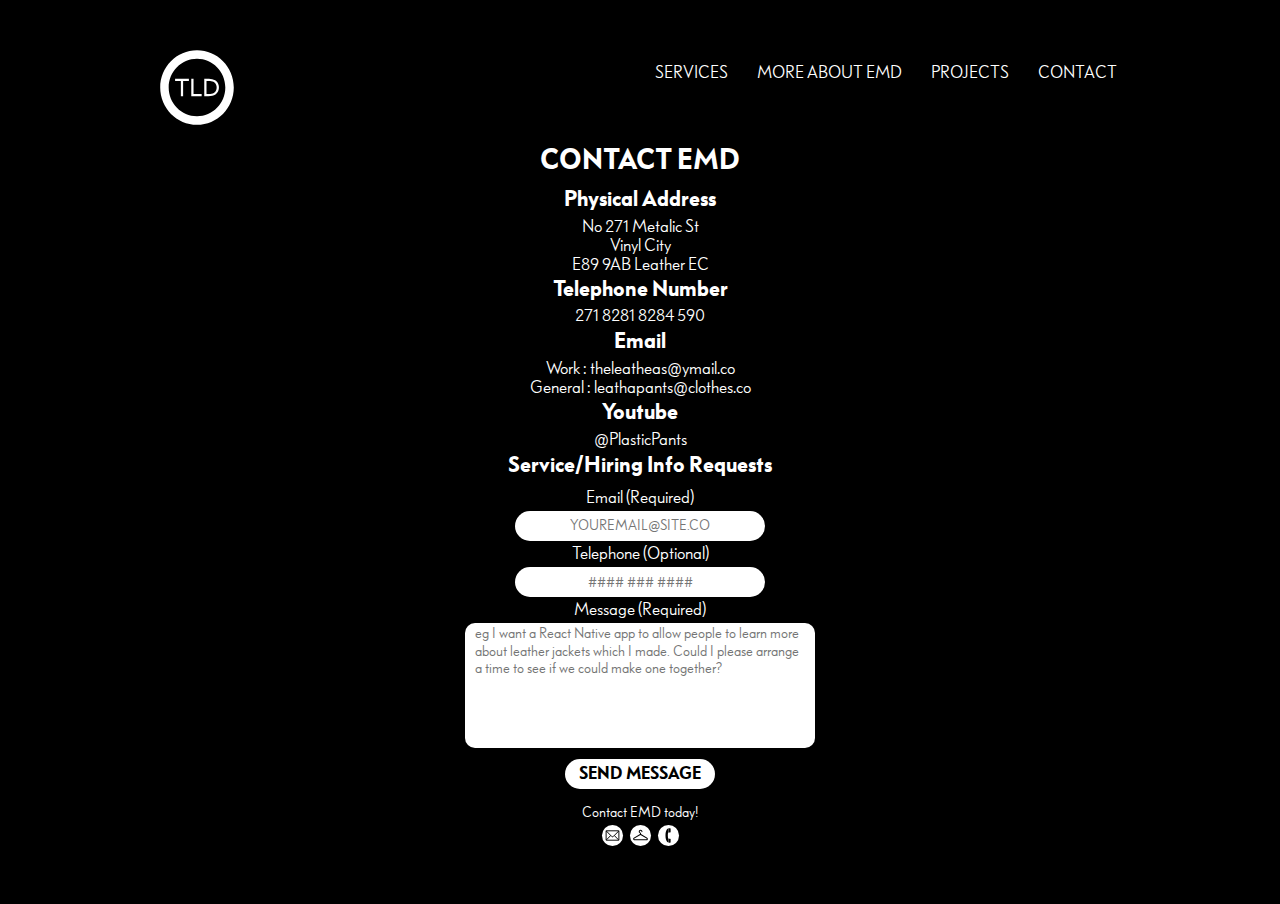
==== contact.html @ bcce0c83 "Created portfolio site" ====
<!DOCTYPE html>
<html lang='en-GB'>
    <head>
        <title>Contact TheLeathers Design</title>
        <meta charset='UTF-8'>
        <meta name='viewport' content='width=device-width, initial-scale=1.0'>
        <link rel='shortcut icon' href='favicon.ico'>
        <link rel='stylesheet' href='css/NuNormalise.css'>
        <link rel='stylesheet' href='css/style.production.css'>
    </head>
    <body>
        <header class='pageheader'>
            <div class='headerpart1 pageheaderitem'>
                <!--Open Source SVG Placeholder Icon-->
                <a href='index.html'><img height='75' src='img/logofake.svg' alt='TheLeathers Company Logo' class='pvclogo'></a>
            </div>
            <!--Key Site Links-->
            <nav class='headerpart2 pageheaderitem'>
                <ul class='horizontalheaderlist' role='menubar'>
                    <li role='presentation'>
                        <a class='plainlink' href='index.html' role='menuitem'>&nbsp;SERVICES&nbsp;</a>
                    </li>
                    <li role='presentation'>
                        <a class='plainlink' href='about.html' role='menuitem'>&nbsp;MORE ABOUT EMD&nbsp;</a>
                    </li>
                    <li role='presentation'>
                        <a class='plainlink' href='work.html' role='menuitem'>&nbsp;PROJECTS&nbsp;</a>
                    </li>
                    <li role='presentation'>
                        <a class='plainlink' href='contact.html' role='menuitem'>&nbsp;CONTACT&nbsp;</a>
                    </li>
                </ul>
            </nav>
        </header>
        <main class='forcecentrealign'>
            <h1 class='bighead'>
                Contact EMD
            </h1>
            <!--Contact Information-->
            <section class='contactsection'>
                <h2 class='smallhead'>
                    Physical Address
                </h2>
                <p class='basictext'>
                    No 271 Metalic St<br>
                    Vinyl City<br>
                    E89 9AB Leather EC
                </p>
                <h2 class='smallhead'>
                    Telephone Number 
                </h2>
                <a class='plainlink' href='tel:+27182818284590'>&nbsp;271 8281 8284 590&nbsp;</a>
                <h2 class='smallhead'>
                    Email 
                </h2>
                <a class='plainlink' href='mailto:info@p.vc?subject=Enquiry'>&nbsp;Work : theleatheas@ymail.co&nbsp;</a>
                <br>
                <a class='plainlink' href='mailto:info@p.vc?subject=Enquiry'>&nbsp;General : leathapants@clothes.co&nbsp;</a>
                <!--Call To Action Link Under Here-->
                <h2 class='smallhead'>
                    Youtube
                </h2>
                <a class='plainlink' href='https://youtube.com/@plasticpants'>&nbsp;@PlasticPants&nbsp;</a>
            </section>
            <!--Move To Right Of Page With CSS Grid?-->
            <section class='formsection'>
                <h2 class='smallhead'>
                    Service/Hiring Info Requests
                </h2>
                <!--Form For Users To Contact From Site-->
                <form action='' method='post'>
                    <label class='basicformlabel' for='qemail'>Email (Required) <br></label>
                    <input type='email' 
                           class='genericinput'
                           id='qemail' 
                           name='useremail' 
                           placeholder='YOUREMAIL@SITE.CO'
                           required>
                    <br>
                    <!--Accept International Telephones (Do Not Restrict)-->
                    <label class='basicformlabel' for='qtel'>Telephone (Optional) <br></label>
                    <input type='tel' 
                           class='genericinput'
                           id='qtel' 
                           name='usertel' 
                           placeholder='#### ### ####'>
                    <br>
                    <label class='basicformlabel' for='qmsg'>Message (Required) <br></label>
                    <textarea
                        class='generictextarea'
                        id='qmsg' 
                        name='usermsg'
                        placeholder='eg I want a React Native app to allow people to learn more about leather jackets which I made. Could I please arrange a time to see if we could make one together?'
                        maxlength='1000'
                        required></textarea>
                    <br>
                    <input class='genericbutton' type='submit' value='SEND MESSAGE'>
                </form>
            </section>
        </main>
        <footer>
            <!--I do not use social media so I added SVGs for fake shop websites.-->
            <p class='footerlabel'>
                Contact EMD today!
            </p>
            <div class='siteicons'>
                <a href='mailto:theleatheas@ymail.co?subject=Enquiry'><img height='25' class='clogo' src='img/envelope.svg' alt='TrueSend.gold logo'></a>
                <a href='https://duck.co' target='_blank'><img height='25' class='clogo' src='img/hook.svg' alt='NuShop.it logo'></a>
                <a href='tel:+27182818284590'><img height='25' class='clogo' src='img/phone.svg' alt='PhoneFingers.co logo'></a>
            </div>
        </footer>
        <!--<script src="js/tota11y.min.js"></script>-->
    </body>
</html>
---- css/NuNormalise.css ----
/*! normalize.css v8.0.1 | MIT License | github.com/necolas/normalize.css */

/* Document
   ========================================================================== */

/**
 * 1. Correct the line height in all browsers.
 * 2. Prevent adjustments of font size after orientation changes in iOS.
 */

html {
  line-height: 1.15; /* 1 */
  -webkit-text-size-adjust: 100%; /* 2 */
}

/* Sections
   ========================================================================== */

/**
 * Remove the margin in all browsers.
 */

body {
  margin: 0;
}

/**
 * Render the `main` element consistently in IE.
 */

main {
  display: block;
}

/**
 * Correct the font size and margin on `h1` elements within `section` and
 * `article` contexts in Chrome, Firefox, and Safari.
 */

h1 {
  font-size: 2em;
  margin: 0.67em 0;
}

/* Grouping content
   ========================================================================== */

/**
 * 1. Add the correct box sizing in Firefox.
 * 2. Show the overflow in Edge and IE.
 */

hr {
  box-sizing: content-box; /* 1 */
  height: 0; /* 1 */
  overflow: visible; /* 2 */
}

/**
 * 1. Correct the inheritance and scaling of font size in all browsers.
 * 2. Correct the odd `em` font sizing in all browsers.
 */

pre {
  font-family: monospace, monospace; /* 1 */
  font-size: 1em; /* 2 */
}

/* Text-level semantics
   ========================================================================== */

/**
 * Remove the gray background on active links in IE 10.
 */

a {
  background-color: transparent;
}

/**
 * 1. Remove the bottom border in Chrome 57-
 * 2. Add the correct text decoration in Chrome, Edge, IE, Opera, and Safari.
 */

abbr[title] {
  border-bottom: none; /* 1 */
  text-decoration: underline; /* 2 */
  text-decoration: underline dotted; /* 2 */
}

/**
 * Add the correct font weight in Chrome, Edge, and Safari.
 */

b,
strong {
  font-weight: bolder;
}

/**
 * 1. Correct the inheritance and scaling of font size in all browsers.
 * 2. Correct the odd `em` font sizing in all browsers.
 */

code,
kbd,
samp {
  font-family: monospace, monospace; /* 1 */
  font-size: 1em; /* 2 */
}

/**
 * Add the correct font size in all browsers.
 */

small {
  font-size: 80%;
}

/**
 * Prevent `sub` and `sup` elements from affecting the line height in
 * all browsers.
 */

sub,
sup {
  font-size: 75%;
  line-height: 0;
  position: relative;
  vertical-align: baseline;
}

sub {
  bottom: -0.25em;
}

sup {
  top: -0.5em;
}

/* Embedded content
   ========================================================================== */

/**
 * Remove the border on images inside links in IE 10.
 */

img {
  border-style: none;
}

/* Forms
   ========================================================================== */

/**
 * 1. Change the font styles in all browsers.
 * 2. Remove the margin in Firefox and Safari.
 */

button,
input,
optgroup,
select,
textarea {
  font-family: inherit; /* 1 */
  font-size: 100%; /* 1 */
  line-height: 1.15; /* 1 */
  margin: 0; /* 2 */
}

/**
 * Show the overflow in IE.
 * 1. Show the overflow in Edge.
 */

button,
input { /* 1 */
  overflow: visible;
}

/**
 * Remove the inheritance of text transform in Edge, Firefox, and IE.
 * 1. Remove the inheritance of text transform in Firefox.
 */

button,
select { /* 1 */
  text-transform: none;
}

/**
 * Correct the inability to style clickable types in iOS and Safari.
 */

button,
[type="button"],
[type="reset"],
[type="submit"] {
  -webkit-appearance: button;
}

/**
 * Remove the inner border and padding in Firefox.
 */

button::-moz-focus-inner,
[type="button"]::-moz-focus-inner,
[type="reset"]::-moz-focus-inner,
[type="submit"]::-moz-focus-inner {
  border-style: none;
  padding: 0;
}

/**
 * Restore the focus styles unset by the previous rule.
 */

button:-moz-focusring,
[type="button"]:-moz-focusring,
[type="reset"]:-moz-focusring,
[type="submit"]:-moz-focusring {
  outline: 1px dotted ButtonText;
}

/**
 * Correct the padding in Firefox.
 */

fieldset {
  padding: 0.35em 0.75em 0.625em;
}

/**
 * 1. Correct the text wrapping in Edge and IE.
 * 2. Correct the color inheritance from `fieldset` elements in IE.
 * 3. Remove the padding so developers are not caught out when they zero out
 *    `fieldset` elements in all browsers.
 */

legend {
  box-sizing: border-box; /* 1 */
  color: inherit; /* 2 */
  display: table; /* 1 */
  max-width: 100%; /* 1 */
  padding: 0; /* 3 */
  white-space: normal; /* 1 */
}

/**
 * Add the correct vertical alignment in Chrome, Firefox, and Opera.
 */

progress {
  vertical-align: baseline;
}

/**
 * Remove the default vertical scrollbar in IE 10+.
 */

textarea {
  overflow: auto;
}

/**
 * 1. Add the correct box sizing in IE 10.
 * 2. Remove the padding in IE 10.
 */

[type="checkbox"],
[type="radio"] {
  box-sizing: border-box; /* 1 */
  padding: 0; /* 2 */
}

/**
 * Correct the cursor style of increment and decrement buttons in Chrome.
 */

[type="number"]::-webkit-inner-spin-button,
[type="number"]::-webkit-outer-spin-button {
  height: auto;
}

/**
 * 1. Correct the odd appearance in Chrome and Safari.
 * 2. Correct the outline style in Safari.
 */

[type="search"] {
  -webkit-appearance: textfield; /* 1 */
  outline-offset: -2px; /* 2 */
}

/**
 * Remove the inner padding in Chrome and Safari on macOS.
 */

[type="search"]::-webkit-search-decoration {
  -webkit-appearance: none;
}

/**
 * 1. Correct the inability to style clickable types in iOS and Safari.
 * 2. Change font properties to `inherit` in Safari.
 */

::-webkit-file-upload-button {
  -webkit-appearance: button; /* 1 */
  font: inherit; /* 2 */
}

/* Interactive
   ========================================================================== */

/*
 * Add the correct display in Edge, IE 10+, and Firefox.
 */

details {
  display: block;
}

/*
 * Add the correct display in all browsers.
 */

summary {
  display: list-item;
}

/* Misc
   ========================================================================== */

/**
 * Add the correct display in IE 10+.
 */

template {
  display: none;
}

/**
 * Add the correct display in IE 10.
 */

[hidden] {
  display: none;
}
---- css/style.production.css ----
/****FONTS****/
/**Also Added (Less Nice) Google Font In Other CSS For Other Language Support**/
@font-face {
    font-family: MF;
    font-weight: normal;
    src: url('../fonts/MFR.ttf') format('truetype');
}

@font-face {
    font-family: MF;
    font-weight: bold;
    src: url('../fonts/MFB.ttf') format('truetype');
}

/*****VARIABLES*****/

:root {
    --keygreen: #000000;
    --defaultsize: 15px;
    --stdreadingsize: 17.5px;
    --compressedreadingsize: 16px;
    --stdbigheadsize: 30px;
    --compressedbigheadsize: 25px;
    --stdsmallheadsize: 22.5px;
    --compressedsmallheadsize: 21px;
    --defaultgridgap: 10px;
    --stdlinkfocussize: 19px;
    --compressedlinkfocussize: 17px;
    --stdbuttonfocussize: 18.5px;
    --compressedbuttonfocussize: 16.5px;
}

/*****DEFAULT ELEMENT STYLES*****/

/***UNIVERSAL***/
* {
    box-sizing: border-box;
}

p {
    margin-block-start: auto;
    margin-block-end: auto;
}

/***MAIN SECTIONS***/

body {
    font-family: MF, 'Ubuntu', sans-serif;
    word-wrap: break-word;
    color: white;
    background-color: var(--keygreen);
    font-size: var(--defaultsize);
    max-width: 75vw;
    margin: 50px auto;
    line-height: 125%;
}

header {

}

main {

}

footer {
    margin-top: 10px;
    clear: both;
    display: flex;
    flex-direction: column;
    text-align: center;
}

/***TABLES***/

td {
    border: 1px solid;
    border-color: white;
    border-radius: 4px;
    text-align: center;
    padding-left: 5px;
    padding-right: 5px;
}

th {
    border: 2px solid;
    border-color: white;
    border-radius: 4px;
    text-align: center;
    padding-left: 5px;
    padding-right: 5px;
}

/*****CUSTOM CLASSES*****/

/***ALIGNMENT***/

.contactsection {

}

.defaultimgframe {
    float: left;
    margin-right: 15px;
    margin-bottom: 10px;
}

.descriptioncontainer1 {

}

.descriptioncontainer2 {

}

.forcecentrealign {
    text-align: center !important;
}

.formsection {

}

.headerpart1 {

}

.headerpart2 {

}

.pageheader {
    display: flex;
    width: 100%;
    padding: 0;
}

.pageheaderitem {
    flex: 0 1 75px;
}

.pageheaderitem:last-child {
    flex-grow: 1;
    text-align: right;
}

.siteicons {

}

/**Grid FB Support**/

.standardgriditem {
    display: inline-block;
    width: 33%;
}

/**End Grid FB Support**/

@supports (display: grid) {
    .standardgrid {
        display: grid;
        grid-template-columns: 1fr 1fr 1fr;
        grid-gap: var(--defaultgridgap);
    }

    .standardgriditem {
        border: solid white;
        border-width: 2.5px;
        padding: 5px;
        padding-left: 10px;
        width: auto;
        min-height: auto;
    }

    .standardgriditem:last-child {
        grid-column: 1 / 4;
        grid-row: 3 / 4;
    }
}

.tablecontainer {
    clear: both;
}

/***IMAGES***/

.clogo, .pvclogo {
    transition: ease-in-out all 0.5s;
    transition-delay: 0.1s;
}

/**.clogo:hover {
    opacity: 1;
    height: 27.5px;
    transform: rotate(360deg);
}**/

.clogo:hover, .pvclogo:hover {
    scale: 1.1;
    /*Shake Item Clockwise And Counter Clockwise Infinitely On Hover*/
    animation: 0.4s shake infinite linear;
}

@keyframes shake {
    0% {
        transform: rotate(4deg);
    }
    50% {
        transform: rotate(-8deg);
    }
    100% {
        transform: rotate(4deg);
    }
}

.lgimg {
    border-radius: 20px;
}

/***INTERACTIVE ELEMENTS (CLICKABLE)***/

.genericbutton, .genericbutton2 {
    font-family: MF, 'Ubuntu', sans-serif;
    font-weight: bold;
    height: 30px;
    width: 150px;
    font-size: var(--stdreadingsize);
    background-color: white;
    color: var(--keygreen);
    border-color: transparent;
    border-radius: 15px;
    margin-top: 5px;
    margin-bottom: 5px;
    transition: ease-in-out all 0.15s;
}

.centrebutton {
    text-align: center;
}

.isolatebutton {
    margin-right: 5px;
}

.genericbutton:hover, .genericbutton:focus {
    cursor: pointer;
    /*Make Button + Text Bigger*/
    font-size: var(--stdbuttonfocussize);
    border-radius: 16px;
    height: 32px;
    width: 155px;
}

.plainlink {
    color: white;
    font-size: var(--stdreadingsize);
    text-decoration: none;
    line-height: 75%;
    transition: ease-in-out all 0.1s;
}

.plainlink:visited {
    /*Think About Attractive Visited Effect*/
    color: white;
}

.plainlink:hover, .plainlink:focus {
    cursor: pointer;
    /*Make Text Bigger + Highlight*/
    font-size: var(--stdlinkfocussize);
    line-height: 77.5%;
    background-color: white;
    color: var(--keygreen);
}

.plainlink:active {
    /*Thicken Text*/
    font-weight: bold;
}

/***INTERACTIVE ELEMENTS (TYPING)***/

.genericinput {
    font-family: MF, 'Ubuntu', sans-serif;
    font-size: inherit;
    height: 30px;
    width: 250px;
    border-radius: 15px;
    border-style: none;
    padding-left: 15px;
    padding-right: 15px;
    text-align: inherit;
}

.generictextarea {
    font-family: MF, 'Ubuntu', sans-serif;
    font-size: inherit;
    width: 350px;
    height: 125px;
    border-style: none;
    border-radius: 10px;
    padding-left: 10px;
    padding-right: 10px;
    resize: none;
}

/***LISTS***/

.horizontalheaderlist {
    list-style-type: none;
}

.horizontalheaderlist li {
    display: inline-block;
    margin-left: 20px;
}

/***TEXT (HEAD)***/

.bighead {
    font-size: var(--stdbigheadsize);
    text-transform: uppercase;
    text-align: center;
}

.smallhead {
    margin-block-start: 5px;
    margin-block-end: 10px;
    font-size: var(--stdsmallheadsize);
    /*line-height: 25%;*/
}

/***TEXT (SIMPLE)***/

.basictext {
    font-size: var(--stdreadingsize);
}

.basicformlabel {
    font-size: var(--stdreadingsize);
    line-height: 150%;
}

.footerlabel {
    font-size: inherit;
}

/*****RESPONSIVE TEST*****/

@media all and (max-width: 500px) {
    .standardgrid {
        grid-template-columns: 1fr;
    }
    .standardgriditem:last-child {
        grid-column: auto / auto;
        grid-row: auto / auto;
    }
}
@media all and (min-width: 500px) and (max-width: 800px){
    .standardgrid {
        grid-template-columns: 1fr 1fr;
    }
    .standardgriditem:last-child {
        grid-column: 1 / 3;
        grid-row: 4 / 4;
    }
}
@media all and (max-width: 800px) {
    /*Resize for Grid, Hs, Imgs, Links and Btns*/
    .standardgrid {
        grid-gap: var(--defaultgridgap);
    }
    .bighead {
        font-size: var(--compressedbigheadsize);
    }
    .smallhead {
        font-size: var(--compressedsmallheadsize);
    }
    .lgimg {
        height: 150px;
        border-radius: 15px;
    }
    .basictext, .plainlink, .genericbutton {
        font-size: var(--compressedreadingsize);
    }
    .plainlink:hover, .plainlink:focus {
        font-size: var(--compressedlinkfocussize);
    }
    .genericbutton:hover, .genericbutton:focus {
        font-size: var(--compressedbuttonfocussize);
    }
}
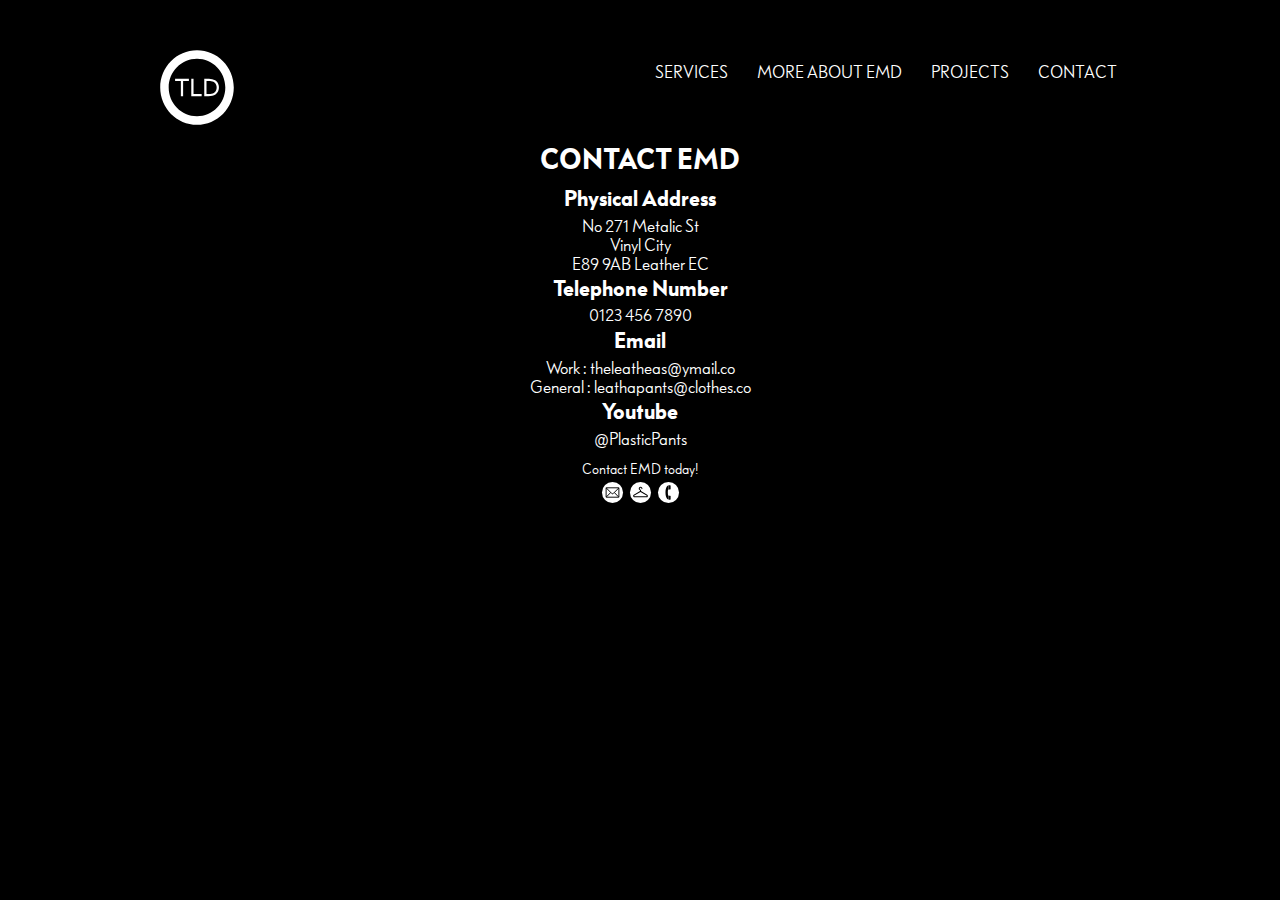
==== commit 45c2d67c: "Edited descriptions and deleted contact form" ====
--- a/contact.html
+++ b/contact.html
@@ -49,7 +49,7 @@
                 <h2 class='smallhead'>
                     Telephone Number 
                 </h2>
-                <a class='plainlink' href='tel:+27182818284590'>&nbsp;271 8281 8284 590&nbsp;</a>
+                <a class='plainlink' href='tel:+4401234567890'>&nbsp;0123 456 7890&nbsp;</a>
                 <h2 class='smallhead'>
                     Email 
                 </h2>
@@ -61,41 +61,6 @@
                     Youtube
                 </h2>
                 <a class='plainlink' href='https://youtube.com/@plasticpants'>&nbsp;@PlasticPants&nbsp;</a>
-            </section>
-            <!--Move To Right Of Page With CSS Grid?-->
-            <section class='formsection'>
-                <h2 class='smallhead'>
-                    Service/Hiring Info Requests
-                </h2>
-                <!--Form For Users To Contact From Site-->
-                <form action='' method='post'>
-                    <label class='basicformlabel' for='qemail'>Email (Required) <br></label>
-                    <input type='email' 
-                           class='genericinput'
-                           id='qemail' 
-                           name='useremail' 
-                           placeholder='YOUREMAIL@SITE.CO'
-                           required>
-                    <br>
-                    <!--Accept International Telephones (Do Not Restrict)-->
-                    <label class='basicformlabel' for='qtel'>Telephone (Optional) <br></label>
-                    <input type='tel' 
-                           class='genericinput'
-                           id='qtel' 
-                           name='usertel' 
-                           placeholder='#### ### ####'>
-                    <br>
-                    <label class='basicformlabel' for='qmsg'>Message (Required) <br></label>
-                    <textarea
-                        class='generictextarea'
-                        id='qmsg' 
-                        name='usermsg'
-                        placeholder='eg I want a React Native app to allow people to learn more about leather jackets which I made. Could I please arrange a time to see if we could make one together?'
-                        maxlength='1000'
-                        required></textarea>
-                    <br>
-                    <input class='genericbutton' type='submit' value='SEND MESSAGE'>
-                </form>
             </section>
         </main>
         <footer>
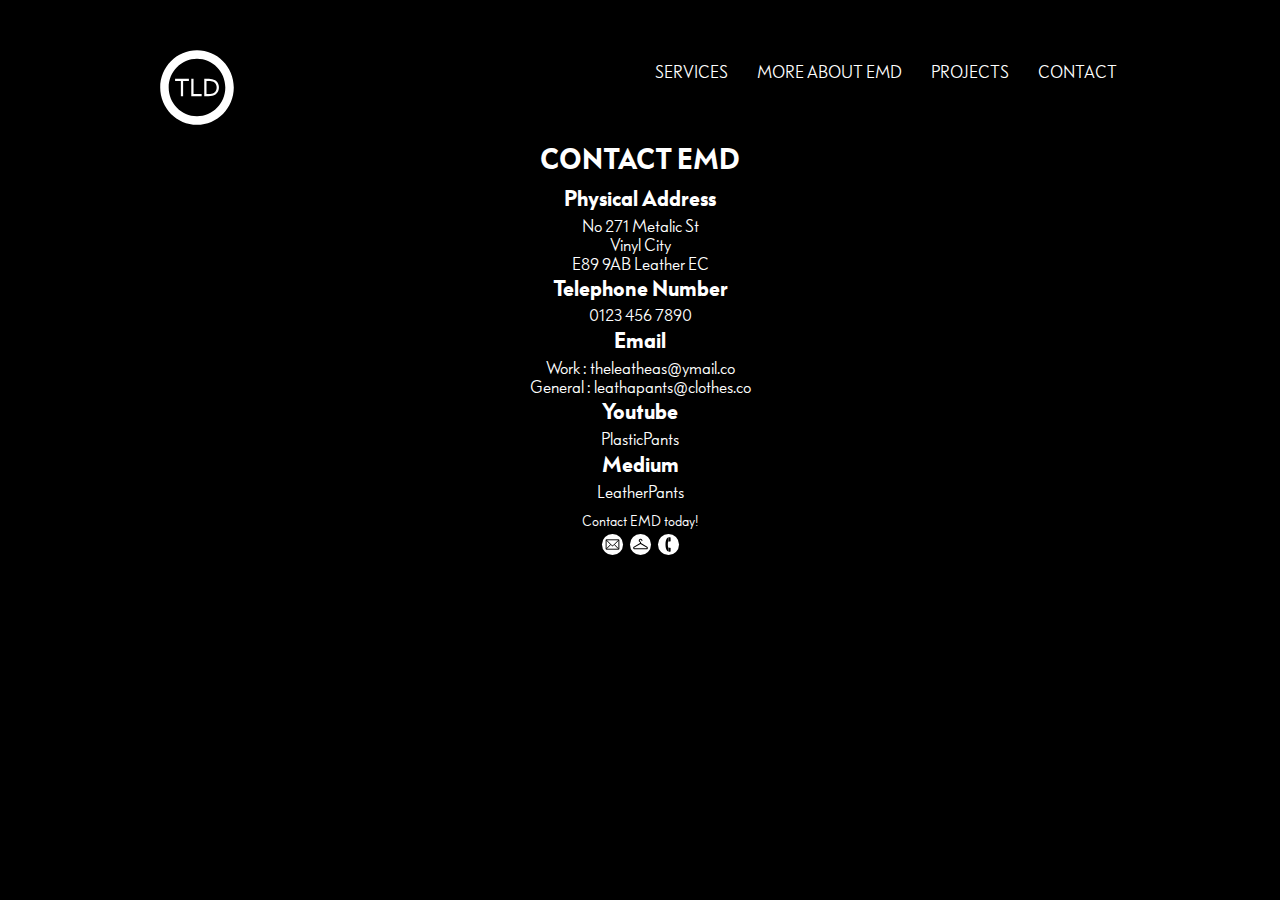
==== commit bac9431f: "Added 'medium' link even if I won't write anything there" ====
--- a/contact.html
+++ b/contact.html
@@ -60,7 +60,11 @@
                 <h2 class='smallhead'>
                     Youtube
                 </h2>
-                <a class='plainlink' href='https://youtube.com/@plasticpants'>&nbsp;@PlasticPants&nbsp;</a>
+                <a class='plainlink' href='https://youtube.com/@plasticpants'>&nbsp;PlasticPants&nbsp;</a>
+                <h2 class='smallhead'>
+                    Medium
+                </h2>
+                <a class='plainlink' href='https://medium.com/@leatherpants'>&nbsp;LeatherPants&nbsp;</a>
             </section>
         </main>
         <footer>
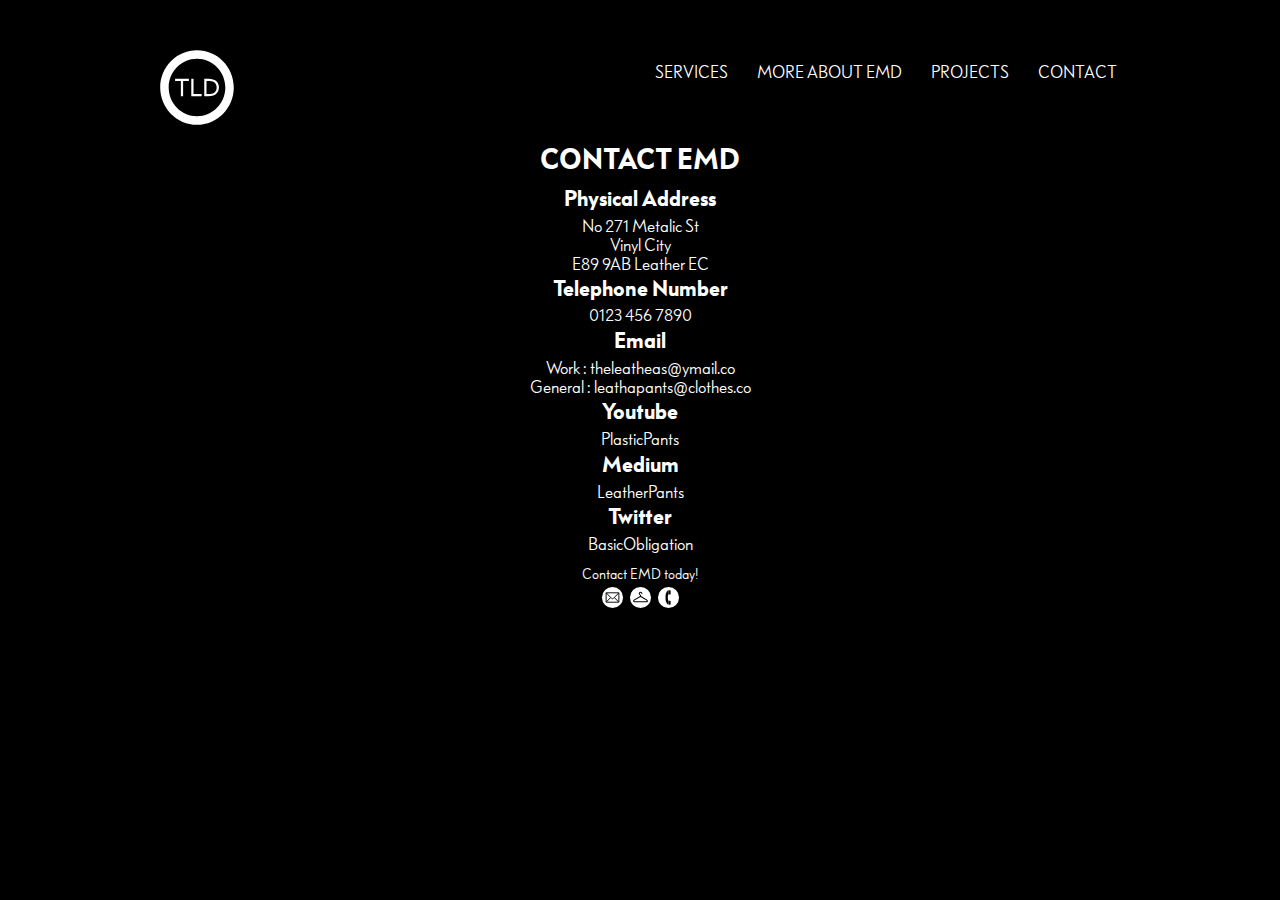
==== commit 59d20cfe: "Added empty obligatory social media" ====
--- a/contact.html
+++ b/contact.html
@@ -65,6 +65,10 @@
                     Medium
                 </h2>
                 <a class='plainlink' href='https://medium.com/@leatherpants'>&nbsp;LeatherPants&nbsp;</a>
+                <h2 class='smallhead'>
+                    Twitter
+                </h2>
+                <a class='plainlink' href='https://twitter.com/basicobligation'>&nbsp;BasicObligation&nbsp;</a>
             </section>
         </main>
         <footer>
